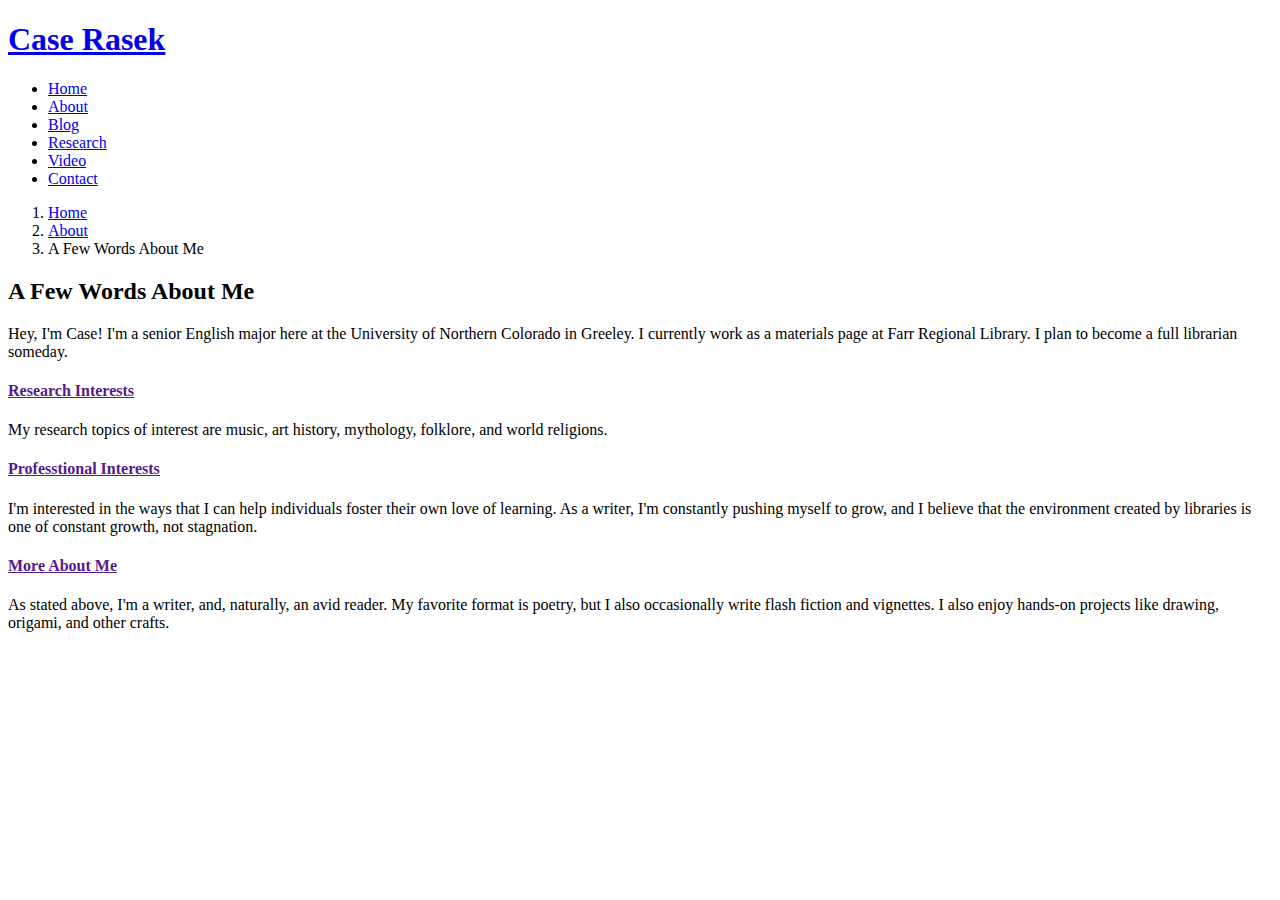
==== about.html @ d46ea411 "Changed the about page TEXT" ====
<!DOCTYPE html>
<html lang="en">

<head>
  <meta charset="utf-8">
  <meta content="width=device-width, initial-scale=1.0" name="viewport">

  <title>A Few Words About Me</title>
  <meta name="description" content="This page is an overview of my professional and personal interests" >
  <meta name="keywords" content="Case Rasek, about me" >

  <!-- Favicons -->
  <link href="assets/img/cat-favicon.png" rel="icon">
  <link href="assets/img/apple-touch-icon.png" rel="apple-touch-icon">

  <!-- Google Fonts -->
  <link href="https://fonts.googleapis.com/css?family=Open+Sans:300,300i,400,400i,700,700i|Poppins:300,400,500,700" rel="stylesheet">

  <!-- Vendor CSS Files -->
  <link href="assets/vendor/aos/aos.css" rel="stylesheet">
  <link href="assets/vendor/bootstrap/css/bootstrap.min.css" rel="stylesheet">
  <link href="assets/vendor/bootstrap-icons/bootstrap-icons.css" rel="stylesheet">
  <link href="assets/vendor/boxicons/css/boxicons.min.css" rel="stylesheet">
  <link href="assets/vendor/glightbox/css/glightbox.min.css" rel="stylesheet">
  <link href="assets/vendor/swiper/swiper-bundle.min.css" rel="stylesheet">

  <!-- Template Main CSS File -->
  <link href="assets/css/style.css" rel="stylesheet">

</head>

<body>

  <!-- ======= Header ======= -->
  <header id="header" class="fixed-top d-flex align-items-center ">
    <div class="container d-flex justify-content-between align-items-center">

      <div id="logo">
        <h1><a href="index.html">Case Rasek</a></h1> <!-- use this to place your name at the top left of the page THIS IS A TEST OF WEB VSTUDIO-->
      </div>

      <nav id="navbar" class="navbar">
        <ul>
          <li><a class="nav-link scrollto " href="index.html">Home</a></li>
          <li><a class="nav-link scrollto active" href="about.html">About</a></li>
          <li><a class="nav-link scrollto" href="blog.html">Blog</a></li>
          <li><a class="nav-link scrollto" href="research1.html">Research</a></li>
          <li><a class="nav-link scrollto" href="video.html">Video</a></li>
          <li><a class="nav-link scrollto" href="contact.html">Contact</a></li>
        </ul>
        <i class="bi bi-list mobile-nav-toggle"></i>
      </nav><!-- .navbar -->
    </div>
  </header><!-- End Header -->

  <main id="main">

    <!-- ======= Breadcrumbs Section ======= -->
    <section class="breadcrumbs">
      <div class="container">

        <div class="d-flex justify-content-between align-items-center">
          <ol>
            <li><a href="index.html">Home</a></li>
            <li><a href="about.html">About</a></li>
            <li>A Few Words About Me</li>
          </ol>
        </div>

      </div>
    </section><!-- Breadcrumbs Section -->

    <!-- ======= About Section ======= -->
    <section id="about">
      <div class="container" data-aos="fade-up">
        <div class="row about-container">

          <div class="col-lg-6 content order-lg-1 order-2">
            <h2 class="title">A Few Words About Me</h2>
            <p>
              Hey, I'm Case! I'm a senior English major here at the University of Northern Colorado in Greeley. I currently work as a materials page at Farr Regional Library. I plan to become a full librarian someday.
            </p>

            <div class="icon-box" data-aos="fade-up" data-aos-delay="100">
              <div class="icon"><i class="bi bi-briefcase"></i></div>
              <h4 class="title"><a href="">Research Interests</a></h4>
              <p class="description">My research topics of interest are music, art history, mythology, folklore, and world religions.</p>
            </div>

            <div class="icon-box" data-aos="fade-up" data-aos-delay="200">
              <div class="icon"><i class="bi bi-card-checklist"></i></div>
              <h4 class="title"><a href="">Professtional Interests</a></h4>
              <p class="description">I'm interested in the ways that I can help individuals foster their own love of learning. As a writer, I'm constantly pushing myself to grow, and I believe that the environment created by libraries is one of constant growth, not stagnation.</p>
            </div>

            <div class="icon-box" data-aos="fade-up" data-aos-delay="300">
              <div class="icon"><i class="bi bi-binoculars"></i></div>
              <h4 class="title"><a href="">More About Me</a></h4>
              <p class="description">As stated above, I'm a writer, and, naturally, an avid reader. My favorite format is poetry, but I also occasionally write flash fiction and vignettes. I also enjoy hands-on projects like drawing, origami, and other crafts.</p>
            </div>

          </div>

          <div class="col-lg-6 background order-lg-2 order-1" data-aos="fade-left" data-aos-delay="100"></div>
        </div>

      </div>
    </section><!-- End About Section -->

  </main><!-- End #main -->

  <a href="#" class="back-to-top d-flex align-items-center justify-content-center"><i class="bi bi-arrow-up-short"></i></a>

  <!-- Vendor JS Files -->
  <script src="assets/vendor/purecounter/purecounter.js"></script>
  <script src="assets/vendor/aos/aos.js"></script>
  <script src="assets/vendor/bootstrap/js/bootstrap.bundle.min.js"></script>
  <script src="assets/vendor/glightbox/js/glightbox.min.js"></script>
  <script src="assets/vendor/isotope-layout/isotope.pkgd.min.js"></script>
  <script src="assets/vendor/swiper/swiper-bundle.min.js"></script>
  <script src="assets/vendor/php-email-form/validate.js"></script>

  <!-- Template Main JS File -->
  <script src="assets/js/main.js"></script>

</body>

</html>
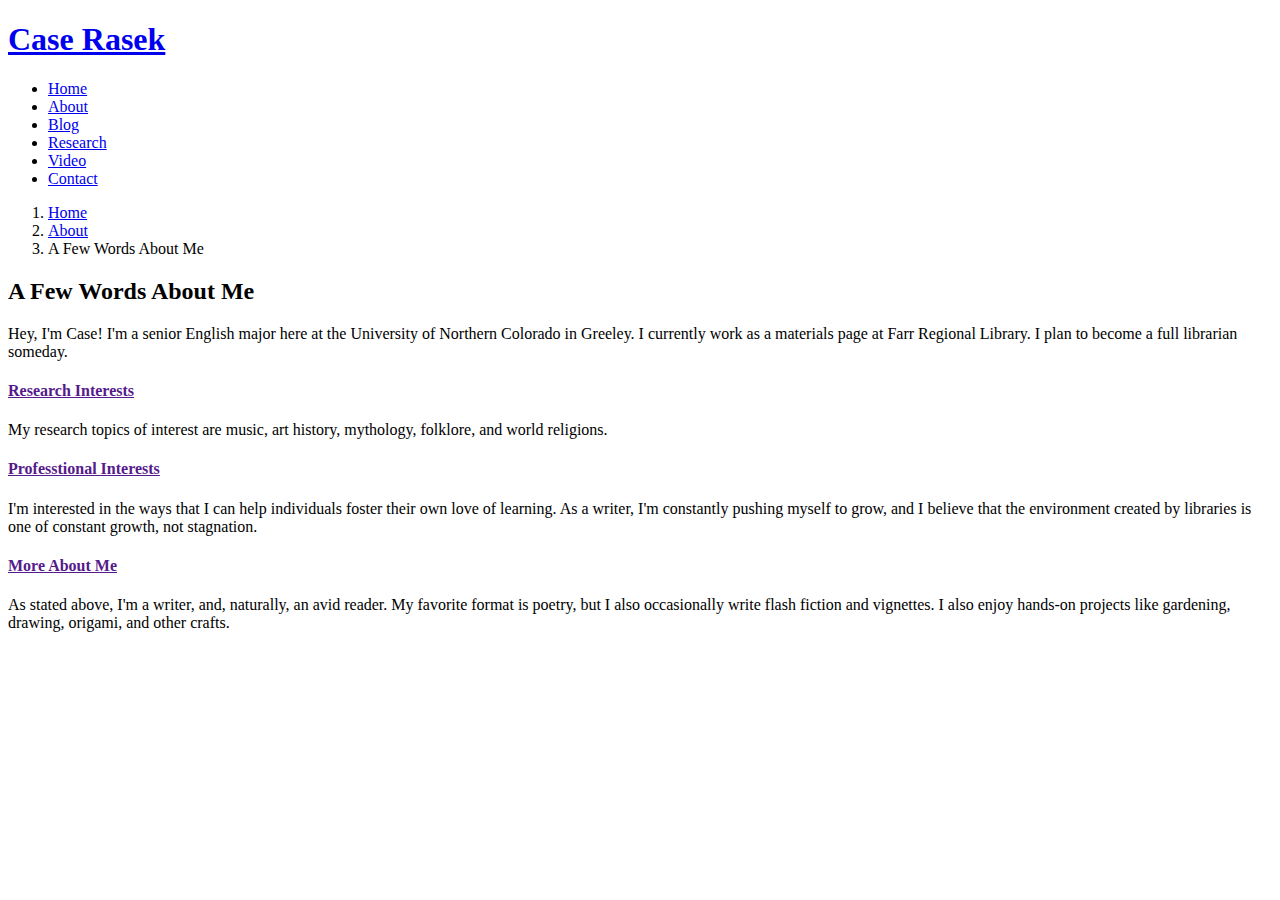
==== commit 4907dec0: "added gardening to my hobbies" ====
--- a/about.html
+++ b/about.html
@@ -96,7 +96,7 @@
             <div class="icon-box" data-aos="fade-up" data-aos-delay="300">
               <div class="icon"><i class="bi bi-binoculars"></i></div>
               <h4 class="title"><a href="">More About Me</a></h4>
-              <p class="description">As stated above, I'm a writer, and, naturally, an avid reader. My favorite format is poetry, but I also occasionally write flash fiction and vignettes. I also enjoy hands-on projects like drawing, origami, and other crafts.</p>
+              <p class="description">As stated above, I'm a writer, and, naturally, an avid reader. My favorite format is poetry, but I also occasionally write flash fiction and vignettes. I also enjoy hands-on projects like gardening, drawing, origami, and other crafts.</p>
             </div>
 
           </div>
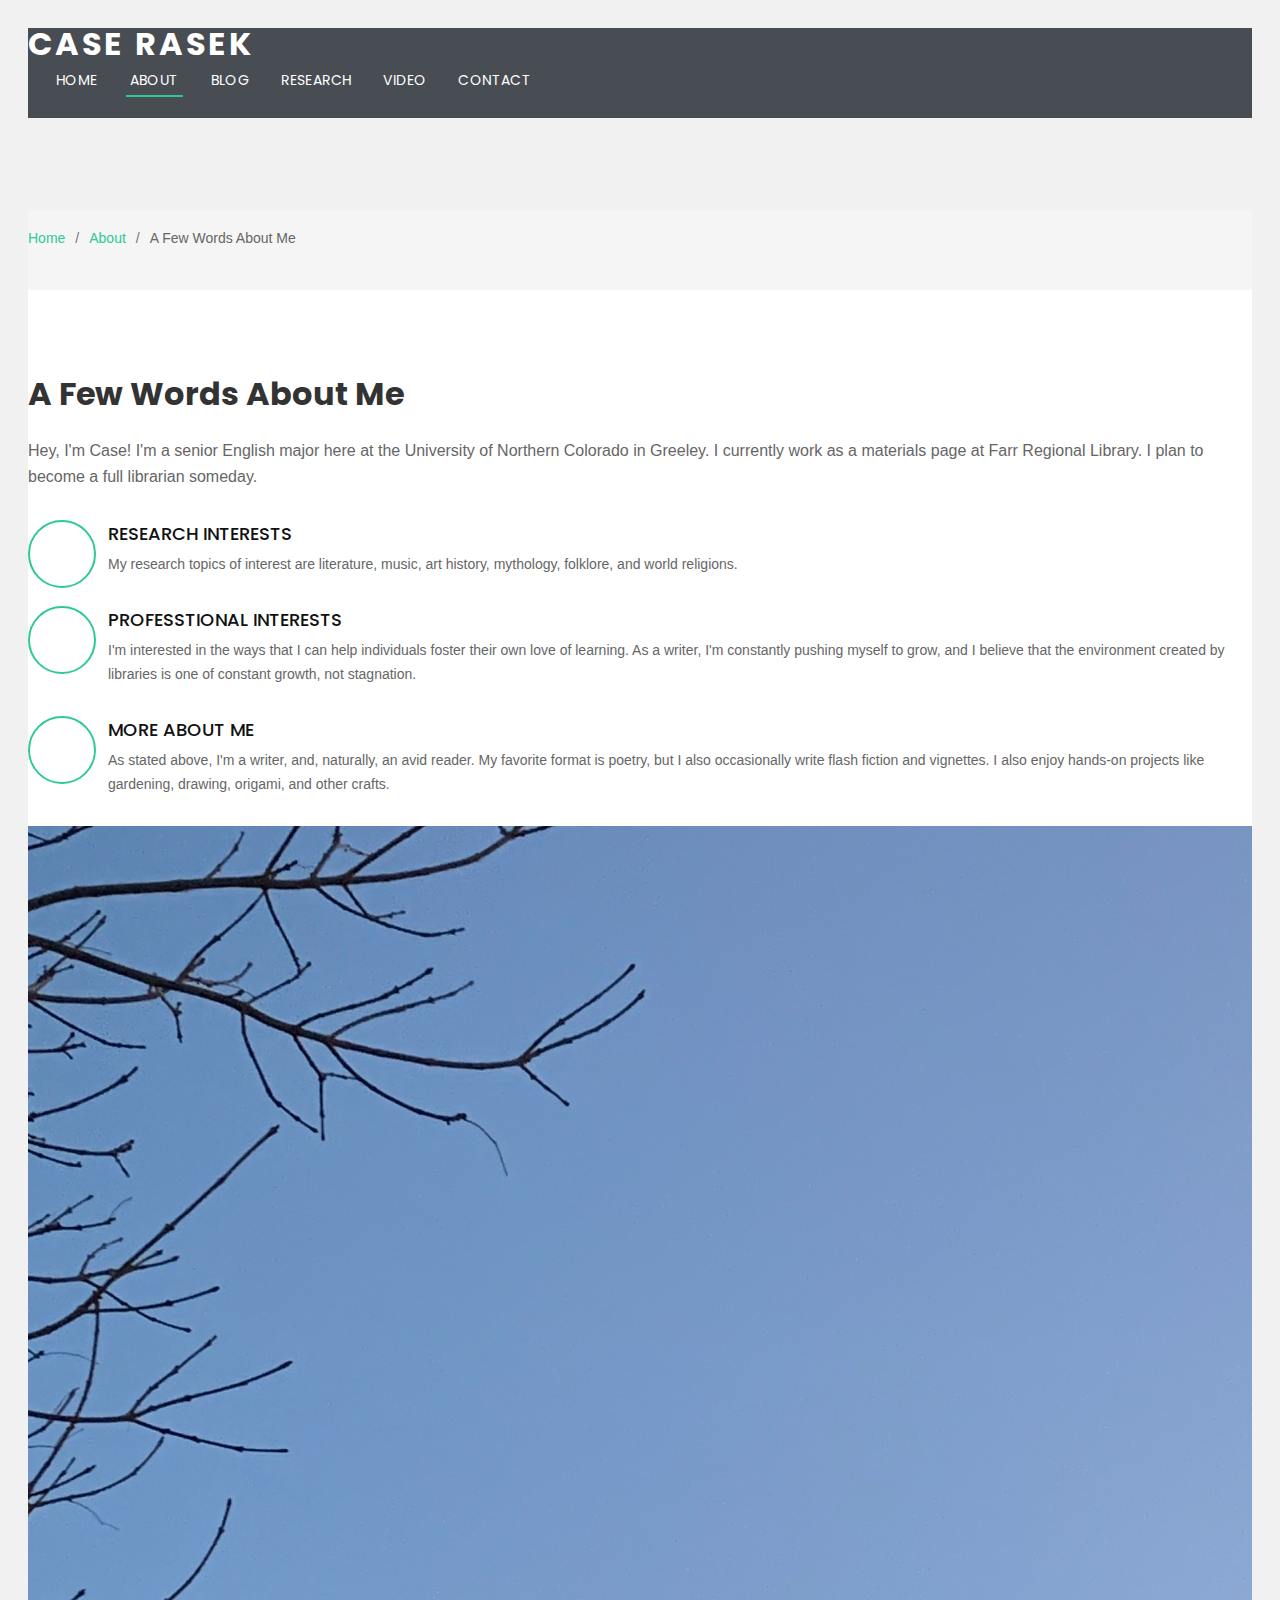
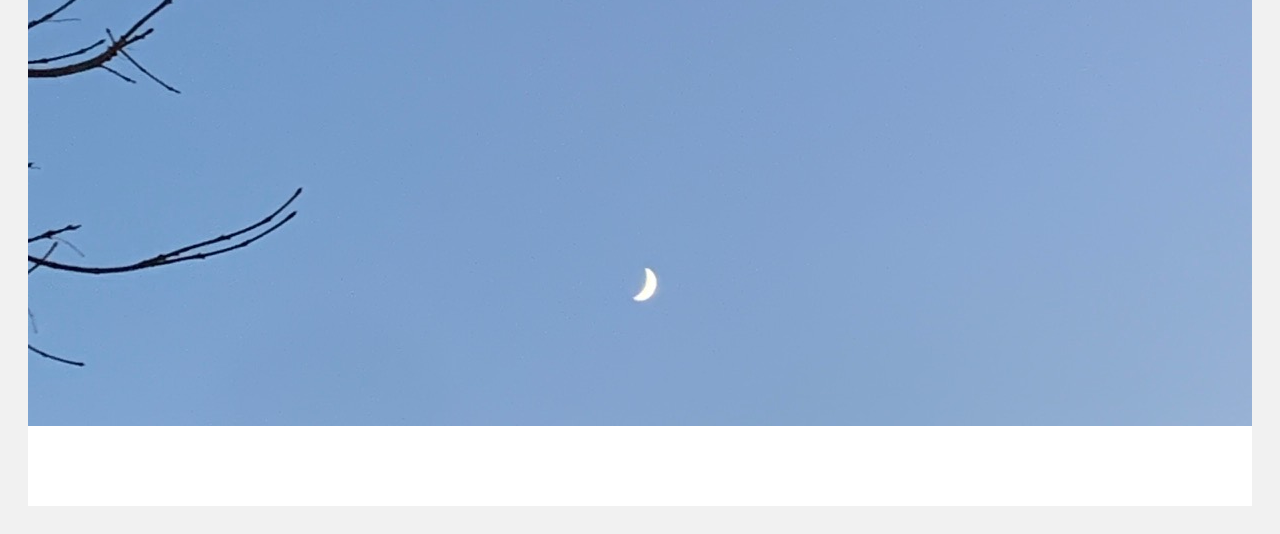
==== commit 1bead21f: "added a little more to bio of about me" ====
--- a/about.html
+++ b/about.html
@@ -84,7 +84,7 @@
             <div class="icon-box" data-aos="fade-up" data-aos-delay="100">
               <div class="icon"><i class="bi bi-briefcase"></i></div>
               <h4 class="title"><a href="">Research Interests</a></h4>
-              <p class="description">My research topics of interest are music, art history, mythology, folklore, and world religions.</p>
+              <p class="description">My research topics of interest are literature, music, art history, mythology, folklore, and world religions.</p>
             </div>
 
             <div class="icon-box" data-aos="fade-up" data-aos-delay="200">
--- a/assets/css/style.css
+++ b/assets/css/style.css
@@ -0,0 +1,1028 @@
+/**
+* Template Name: Regna - v4.7.0
+* Template URL: https://bootstrapmade.com/regna-bootstrap-onepage-template/
+* Author: BootstrapMade.com
+* License: https://bootstrapmade.com/license/
+*/
+
+/*--------------------------------------------------------------
+# General
+--------------------------------------------------------------*/
+body {
+  background: #fff;
+  color: #666666;
+  font-family: "Open Sans", sans-serif;
+}
+
+a {
+  color: #2dc997;
+  text-decoration: none;
+}
+
+a:hover, a:active, a:focus {
+  color: #2dca98;
+  outline: none;
+  text-decoration: none;
+}
+
+p {
+  padding: 0;
+  margin: 0 0 30px 0;
+}
+
+h1, h2, h3, h4, h5, h6 {
+  font-family: "Poppins", sans-serif;
+  font-weight: 400;
+  margin: 0 0 20px 0;
+  padding: 0;
+}
+
+/*--------------------------------------------------------------
+# Back to top button
+--------------------------------------------------------------*/
+.back-to-top {
+  position: fixed;
+  visibility: hidden;
+  opacity: 0;
+  right: 15px;
+  bottom: 15px;
+  z-index: 996;
+  background: #2dc997;
+  width: 40px;
+  height: 40px;
+  border-radius: 4px;
+  transition: all 0.4s;
+}
+.back-to-top i {
+  font-size: 28px;
+  color: #fff;
+  line-height: 0;
+}
+.back-to-top:hover {
+  background: #49d6a9;
+  color: #fff;
+}
+.back-to-top.active {
+  visibility: visible;
+  opacity: 1;
+}
+
+/*--------------------------------------------------------------
+# Disable AOS delay on mobile
+--------------------------------------------------------------*/
+@media screen and (max-width: 768px) {
+  [data-aos-delay] {
+    transition-delay: 0 !important;
+  }
+}
+/*--------------------------------------------------------------
+# Header
+--------------------------------------------------------------*/
+#header {
+  height: 90px;
+  transition: all 0.5s;
+  z-index: 997;
+  background: rgba(52, 59, 64, 0.9);
+}
+#header #logo h1 {
+  font-size: 32px;
+  margin: 0;
+  line-height: 1;
+  font-family: "Poppins", sans-serif;
+  font-weight: 700;
+  letter-spacing: 3px;
+  text-transform: uppercase;
+}
+#header #logo h1 a, #header #logo h1 a:hover {
+  color: #fff;
+}
+#header #logo img {
+  padding: 0;
+  margin: 0;
+}
+#header.header-transparent {
+  background: transparent;
+}
+#header.header-scrolled {
+  background: rgba(52, 59, 64, 0.9);
+  height: 70px;
+  transition: all 0.5s;
+}
+
+.scrolled-offset {
+  margin-top: 70px;
+}
+
+/*--------------------------------------------------------------
+# Navigation Menu
+--------------------------------------------------------------*/
+/**
+* Desktop Navigation 
+*/
+.navbar {
+  padding: 0;
+}
+.navbar ul {
+  margin: 0;
+  padding: 0;
+  display: flex;
+  list-style: none;
+  align-items: center;
+}
+.navbar li {
+  position: relative;
+}
+.navbar > ul > li {
+  white-space: nowrap;
+  padding: 10px 0 10px 24px;
+}
+.navbar a, .navbar a:focus {
+  display: flex;
+  align-items: center;
+  justify-content: space-between;
+  font-family: "Poppins", sans-serif;
+  color: #fff;
+  font-size: 14px;
+  padding: 0 4px;
+  white-space: nowrap;
+  transition: 0.3s;
+  letter-spacing: 0.4px;
+  position: relative;
+  text-transform: uppercase;
+}
+.navbar a i, .navbar a:focus i {
+  font-size: 12px;
+  line-height: 0;
+  margin-left: 5px;
+}
+.navbar > ul > li > a:before {
+  content: "";
+  position: absolute;
+  width: 100%;
+  height: 2px;
+  bottom: -6px;
+  left: 0;
+  background-color: #2dc997;
+  visibility: hidden;
+  transform: scaleX(0);
+  transition: all 0.3s ease-in-out 0s;
+}
+.navbar a:hover:before, .navbar li:hover > a:before, .navbar .active:before {
+  visibility: visible;
+  transform: scaleX(1);
+}
+.navbar a:hover, .navbar .active, .navbar .active:focus, .navbar li:hover > a {
+  color: #fff;
+}
+.navbar .dropdown ul {
+  display: block;
+  position: absolute;
+  left: 24px;
+  top: calc(100% + 30px);
+  margin: 0;
+  padding: 10px 0;
+  z-index: 99;
+  opacity: 0;
+  visibility: hidden;
+  background: #fff;
+  box-shadow: 0px 0px 30px rgba(127, 137, 161, 0.25);
+  transition: 0.3s;
+}
+.navbar .dropdown ul li {
+  min-width: 200px;
+}
+.navbar .dropdown ul a {
+  padding: 10px 20px;
+  font-size: 14px;
+  text-transform: none;
+  color: #666666;
+}
+.navbar .dropdown ul a i {
+  font-size: 12px;
+}
+.navbar .dropdown ul a:hover, .navbar .dropdown ul .active:hover, .navbar .dropdown ul li:hover > a {
+  color: #2dc997;
+}
+.navbar .dropdown:hover > ul {
+  opacity: 1;
+  top: 100%;
+  visibility: visible;
+}
+.navbar .dropdown .dropdown ul {
+  top: 0;
+  left: calc(100% - 30px);
+  visibility: hidden;
+}
+.navbar .dropdown .dropdown:hover > ul {
+  opacity: 1;
+  top: 0;
+  left: 100%;
+  visibility: visible;
+}
+@media (max-width: 1366px) {
+  .navbar .dropdown .dropdown ul {
+    left: -90%;
+  }
+  .navbar .dropdown .dropdown:hover > ul {
+    left: -100%;
+  }
+}
+
+/**
+* Mobile Navigation 
+*/
+.mobile-nav-toggle {
+  color: #fff;
+  font-size: 28px;
+  cursor: pointer;
+  display: none;
+  line-height: 0;
+  transition: 0.5s;
+}
+
+@media (max-width: 991px) {
+  .mobile-nav-toggle {
+    display: block;
+  }
+
+  .navbar ul {
+    display: none;
+  }
+}
+.navbar-mobile {
+  position: fixed;
+  overflow: hidden;
+  top: 0;
+  right: 0;
+  left: 0;
+  bottom: 0;
+  background: rgba(77, 77, 77, 0.9);
+  transition: 0.3s;
+  z-index: 999;
+}
+.navbar-mobile .mobile-nav-toggle {
+  position: absolute;
+  top: 15px;
+  right: 15px;
+}
+.navbar-mobile ul {
+  display: block;
+  position: absolute;
+  top: 55px;
+  right: 15px;
+  bottom: 15px;
+  left: 15px;
+  padding: 10px 0;
+  background-color: #fff;
+  overflow-y: auto;
+  transition: 0.3s;
+}
+.navbar-mobile > ul > li {
+  padding: 0;
+}
+.navbar-mobile a:hover:before, .navbar-mobile li:hover > a:before, .navbar-mobile .active:before {
+  visibility: hidden;
+}
+.navbar-mobile a, .navbar-mobile a:focus {
+  padding: 10px 20px;
+  font-size: 15px;
+  color: #666666;
+}
+.navbar-mobile a:hover, .navbar-mobile .active, .navbar-mobile li:hover > a {
+  color: #2dc997;
+}
+.navbar-mobile .getstarted, .navbar-mobile .getstarted:focus {
+  margin: 15px;
+}
+.navbar-mobile .dropdown ul {
+  position: static;
+  display: none;
+  margin: 10px 20px;
+  padding: 10px 0;
+  z-index: 99;
+  opacity: 1;
+  visibility: visible;
+  background: #fff;
+  box-shadow: 0px 0px 30px rgba(127, 137, 161, 0.25);
+}
+.navbar-mobile .dropdown ul li {
+  min-width: 200px;
+}
+.navbar-mobile .dropdown ul a {
+  padding: 10px 20px;
+}
+.navbar-mobile .dropdown ul a i {
+  font-size: 12px;
+}
+.navbar-mobile .dropdown ul a:hover, .navbar-mobile .dropdown ul .active:hover, .navbar-mobile .dropdown ul li:hover > a {
+  color: #2dc997;
+}
+.navbar-mobile .dropdown > .dropdown-active {
+  display: block;
+}
+
+/*--------------------------------------------------------------
+# Hero Section
+--------------------------------------------------------------*/
+#hero {
+  width: 100%;
+  height: 100vh;
+  background: url(../img/hero-bg.jpg) top center;
+  background-size: cover;
+  position: relative;
+}
+@media (min-width: 1024px) {
+  #hero {
+    background-attachment: fixed;
+  }
+}
+#hero:before {
+  content: "";
+  background: rgba(0, 0, 0, 0.6);
+  position: absolute;
+  bottom: 0;
+  top: 0;
+  left: 0;
+  right: 0;
+}
+#hero .hero-container {
+  position: absolute;
+  bottom: 0;
+  top: 0;
+  left: 0;
+  right: 0;
+  display: flex;
+  justify-content: center;
+  align-items: center;
+  flex-direction: column;
+  text-align: center;
+}
+#hero h1 {
+  margin: 30px 0 10px 0;
+  font-size: 48px;
+  font-weight: 700;
+  line-height: 56px;
+  text-transform: uppercase;
+  color: #fff;
+}
+@media (max-width: 768px) {
+  #hero h1 {
+    font-size: 28px;
+    line-height: 36px;
+  }
+}
+#hero h2 {
+  color: #eee;
+  margin-bottom: 50px;
+  font-size: 24px;
+}
+@media (max-width: 768px) {
+  #hero h2 {
+    font-size: 18px;
+    line-height: 24px;
+    margin-bottom: 30px;
+  }
+}
+#hero .btn-get-started {
+  font-family: "Poppins", sans-serif;
+  text-transform: uppercase;
+  font-weight: 500;
+  font-size: 16px;
+  letter-spacing: 1px;
+  display: inline-block;
+  padding: 8px 28px;
+  border-radius: 50px;
+  transition: 0.5s;
+  margin: 10px;
+  border: 2px solid #fff;
+  color: #fff;
+}
+#hero .btn-get-started:hover {
+  background: #2dc997;
+  border: 2px solid #2dc997;
+}
+
+/*--------------------------------------------------------------
+# Sections
+--------------------------------------------------------------*/
+section {
+  overflow: hidden;
+}
+
+/* Sections Header
+--------------------------------*/
+.section-header .section-title {
+  font-size: 32px;
+  color: #111;
+  text-transform: uppercase;
+  text-align: center;
+  font-weight: 700;
+  margin-bottom: 5px;
+}
+.section-header .section-description {
+  text-align: center;
+  padding-bottom: 40px;
+  color: #999;
+}
+
+/*--------------------------------------------------------------
+# Breadcrumbs
+--------------------------------------------------------------*/
+.breadcrumbs {
+  padding: 20px 0;
+  background-color: whitesmoke;
+  min-height: 40px;
+  margin-top: 92px;
+}
+.breadcrumbs h2 {
+  font-size: 24px;
+  font-weight: 300;
+  margin: 0;
+}
+@media (max-width: 992px) {
+  .breadcrumbs h2 {
+    margin: 0 0 10px 0;
+  }
+}
+.breadcrumbs ol {
+  display: flex;
+  flex-wrap: wrap;
+  list-style: none;
+  padding: 0;
+  margin: 0;
+  font-size: 14px;
+}
+.breadcrumbs ol li + li {
+  padding-left: 10px;
+}
+.breadcrumbs ol li + li::before {
+  display: inline-block;
+  padding-right: 10px;
+  color: #6c757d;
+  content: "/";
+}
+@media (max-width: 768px) {
+  .breadcrumbs .d-flex {
+    display: block !important;
+  }
+  .breadcrumbs ol {
+    display: block;
+  }
+  .breadcrumbs ol li {
+    display: inline-block;
+  }
+}
+
+/* A Few Words About Me Section
+--------------------------------*/
+#about {
+  background: #fff;
+  padding: 80px 0;
+}
+#about .about-container .background {
+  min-height: 1200px;
+  background: url(../img/skypfp444.JPG?raw=true) center top no-repeat; /* this sets the image and properties on the about page */
+  margin-bottom: 0px;
+}
+#about .about-container .content {
+  background: #fff;
+}
+#about .about-container .title {
+  color: #333;
+  font-weight: 700;
+  font-size: 32px;
+}
+@media (max-width: 768px) {
+  #about .about-container .title {
+    padding-top: 15px;
+  }
+}
+#about .about-container p {
+  line-height: 26px;
+}
+#about .about-container p:last-child {
+  margin-bottom: 0;
+}
+#about .about-container .icon-box {
+  background: #fff;
+  background-size: cover;
+  padding: 0 0 30px 0;
+}
+#about .about-container .icon-box .icon {
+  float: left;
+  background: #fff;
+  width: 64px;
+  height: 64px;
+  display: flex;
+  justify-content: center;
+  align-items: center;
+  flex-direction: column;
+  text-align: center;
+  border-radius: 50%;
+  border: 2px solid #2dc997;
+}
+#about .about-container .icon-box .icon i {
+  color: #2dc997;
+  font-size: 24px;
+  line-height: 0;
+}
+#about .about-container .icon-box .title {
+  margin-left: 80px;
+  font-weight: 500;
+  margin-bottom: 5px;
+  font-size: 18px;
+  text-transform: uppercase;
+}
+#about .about-container .icon-box .title a {
+  color: #111;
+}
+#about .about-container .icon-box .description {
+  margin-left: 80px;
+  line-height: 24px;
+  font-size: 14px;
+}
+
+/* Blog Section
+--------------------------------*/
+body {
+  font-family: Arial;
+  padding: 20px;
+  background: #f1f1f1;
+}
+
+/* Header/Blog Title */
+.header {
+  padding: 30px;
+  font-size: 40px;
+  text-align: center;
+  background: white;
+}
+
+/* Create two unequal columns that floats next to each other */
+/* Left column */
+.leftcolumn {
+  float: left;
+  width: 75%;
+}
+
+/* Right column */
+.rightcolumn {
+  float: right;
+  width: 25%;
+  padding-left: 20px;
+}
+
+/* Blog image */
+.blogimg {
+  background-color: rgb(253, 250, 250);
+  width: 70%;
+  padding: 1px;
+}
+
+/* Add a card effect for articles */
+.card {
+  background-color: rgb(250, 248, 248);
+  padding: 20px;
+  margin-top: 20px;
+}
+
+/* Clear floats after the columns */
+.row:after {
+  content: "";
+  display: table;
+  clear: both;
+}
+
+/* Services Section
+--------------------------------*/
+#services {
+  background: #fff;
+  background-size: cover;
+  padding: 80px 0 60px 0;
+}
+#services .box {
+  padding: 50px 20px;
+  margin-bottom: 50px;
+  text-align: center;
+  border: 1px solid #e6e6e6;
+  height: 200px;
+  position: relative;
+  background: #fafafa;
+}
+#services .icon {
+  position: absolute;
+  top: -36px;
+  left: calc(50% - 36px);
+  transition: 0.2s;
+  border-radius: 50%;
+  border: 6px solid #fff;
+  display: flex;
+  justify-content: center;
+  align-items: center;
+  flex-direction: column;
+  text-align: center;
+  width: 72px;
+  height: 72px;
+  background: #2dc997;
+}
+#services .icon a {
+  display: inline-block;
+}
+#services .icon i {
+  color: #fff;
+  font-size: 24px;
+  line-height: 0;
+}
+#services .box:hover .icon {
+  background: #fff;
+  border: 2px solid #2dc997;
+}
+#services .box:hover .icon i {
+  color: #2dc997;
+}
+#services .box:hover .icon a {
+  color: #2dc997;
+}
+#services .title {
+  font-weight: 700;
+  font-size: 18px;
+  margin-bottom: 15px;
+  text-transform: uppercase;
+}
+#services .title a {
+  color: #111;
+}
+#services .description {
+  font-size: 14px;
+  line-height: 24px;
+}
+
+/* Call To Action Section
+--------------------------------*/
+#call-to-action {
+  background: linear-gradient(rgba(0, 0, 0, 0.6), rgba(0, 0, 0, 0.6)), url(../img/call-to-action-bg.jpg) fixed center center;
+  background-size: cover;
+  padding: 80px 0;
+}
+@media (max-width: 1024px) {
+  #call-to-action {
+    background-attachment: scroll;
+  }
+}
+#call-to-action .cta-title {
+  color: #fff;
+  font-size: 28px;
+  font-weight: 700;
+}
+#call-to-action .cta-text {
+  color: #fff;
+}
+@media (min-width: 769px) {
+  #call-to-action .cta-btn-container {
+    display: flex;
+    align-items: center;
+    justify-content: flex-end;
+  }
+}
+#call-to-action .cta-btn {
+  font-family: "Poppins", sans-serif;
+  text-transform: uppercase;
+  font-weight: 500;
+  font-size: 16px;
+  letter-spacing: 1px;
+  display: inline-block;
+  padding: 8px 30px;
+  border-radius: 50px;
+  transition: 0.5s;
+  margin: 10px;
+  border: 2px solid #fff;
+  color: #fff;
+}
+#call-to-action .cta-btn:hover {
+  background: #2dc997;
+  border: 2px solid #2dc997;
+}
+
+/* Research Portfolio Section
+--------------------------------*/
+#portfolio {
+  background: #f7f7f7;
+  padding: 80px 0;
+}
+#portfolio #portfolio-flters {
+  padding: 0;
+  margin: 0 auto 25px auto;
+  list-style: none;
+  text-align: center;
+  border-radius: 50px;
+}
+#portfolio #portfolio-flters li {
+  cursor: pointer;
+  display: inline-block;
+  padding: 12px 18px 14px 18px;
+  font-size: 14px;
+  font-weight: 500;
+  line-height: 1;
+  color: #666666;
+  margin: 0 5px 10px 5px;
+  transition: all ease-in-out 0.3s;
+  background: white;
+  border-radius: 4px;
+}
+#portfolio #portfolio-flters li:hover, #portfolio #portfolio-flters li.filter-active {
+  color: #fff;
+  background: #2dc997;
+}
+#portfolio #portfolio-flters li:last-child {
+  margin-right: 0;
+}
+#portfolio .portfolio-item {
+  margin-bottom: 30px;
+  overflow: hidden;
+}
+#portfolio .portfolio-item img {
+  position: relative;
+  top: 0;
+  transition: all 0.6s cubic-bezier(0.645, 0.045, 0.355, 1);
+}
+#portfolio .portfolio-item .portfolio-info {
+  opacity: 0;
+  position: absolute;
+  left: 12px;
+  right: 12px;
+  bottom: -50px;
+  z-index: 3;
+  transition: all ease-in-out 0.3s;
+  background: #2dc997;
+  padding: 15px 20px;
+}
+#portfolio .portfolio-item .portfolio-info h4 {
+  font-size: 18px;
+  color: #fff;
+  font-weight: 600;
+}
+#portfolio .portfolio-item .portfolio-info p {
+  color: #fff;
+  font-size: 14px;
+  margin-bottom: 0;
+}
+#portfolio .portfolio-item .portfolio-info .preview-link, #portfolio .portfolio-item .portfolio-info .details-link {
+  position: absolute;
+  right: 50px;
+  font-size: 24px;
+  top: calc(50% - 18px);
+  color: white;
+  transition: ease-in-out 0.3s;
+}
+#portfolio .portfolio-item .portfolio-info .preview-link:hover, #portfolio .portfolio-item .portfolio-info .details-link:hover {
+  color: #a4ebd4;
+}
+#portfolio .portfolio-item .portfolio-info .details-link {
+  right: 15px;
+}
+#portfolio .portfolio-item:hover img {
+  top: -30px;
+}
+#portfolio .portfolio-item:hover .portfolio-info {
+  opacity: 1;
+  bottom: 0;
+}
+
+/*--------------------------------------------------------------
+# Research Portfolio Details
+--------------------------------------------------------------*/
+.portfolio-details {
+  padding-top: 40px;
+}
+.portfolio-details .portfolio-details-slider img {
+  width: 100%;
+}
+.portfolio-details .portfolio-details-slider .swiper-pagination {
+  margin-top: 20px;
+  position: relative;
+}
+.portfolio-details .portfolio-details-slider .swiper-pagination .swiper-pagination-bullet {
+  width: 12px;
+  height: 12px;
+  background-color: #fff;
+  opacity: 1;
+  border: 1px solid #2dc997;
+}
+.portfolio-details .portfolio-details-slider .swiper-pagination .swiper-pagination-bullet-active {
+  background-color: #2dc997;
+}
+.portfolio-details .portfolio-info {
+  padding: 30px;
+  box-shadow: 0px 0 30px rgba(102, 102, 102, 0.08);
+}
+.portfolio-details .portfolio-info h3 {
+  font-size: 22px;
+  font-weight: 700;
+  margin-bottom: 20px;
+  padding-bottom: 20px;
+  border-bottom: 1px solid #eee;
+}
+.portfolio-details .portfolio-info ul {
+  list-style: none;
+  padding: 0;
+  font-size: 15px;
+}
+.portfolio-details .portfolio-info ul li + li {
+  margin-top: 10px;
+}
+.portfolio-details .portfolio-description {
+  padding-top: 30px;
+}
+.portfolio-details .portfolio-description h2 {
+  font-size: 26px;
+  font-weight: 700;
+  margin-bottom: 20px;
+}
+.portfolio-details .portfolio-description p {
+  padding: 0;
+}
+
+/* MX Lab Section
+--------------------------------*/
+#team {
+  background: #fff;
+  padding: 80px 0 60px 0;
+}
+#team .member {
+  text-align: center;
+  margin-bottom: 20px;
+}
+#team .member .pic {
+  margin-bottom: 15px;
+  overflow: hidden;
+  height: 260px;
+}
+#team .member .pic img {
+  max-width: 100%;
+}
+#team .member h4 {
+  font-weight: 700;
+  margin-bottom: 2px;
+  font-size: 18px;
+}
+#team .member span {
+  font-style: italic;
+  display: block;
+  font-size: 13px;
+}
+#team .member .social {
+  margin-top: 15px;
+}
+#team .member .social a {
+  color: #b3b3b3;
+}
+#team .member .social a:hover {
+  color: #2dc997;
+}
+#team .member .social i {
+  font-size: 18px;
+  margin: 0 2px;
+}
+
+/* Contact Section
+--------------------------------*/
+#contact {
+  background: #f7f7f7;
+  padding: 80px 0 40px 0;
+}
+#contact #google-map {
+  height: 300px;
+  margin-bottom: 20px;
+}
+#contact .info {
+  color: #333333;
+}
+#contact .info i {
+  font-size: 32px;
+  color: #2dc997;
+  float: left;
+  line-height: 0;
+}
+#contact .info p {
+  padding: 0 0 10px 50px;
+  margin-bottom: 20px;
+  line-height: 22px;
+  font-size: 14px;
+}
+#contact .info .email p {
+  padding-top: 5px;
+}
+#contact .social-links {
+  padding: 20px 0;
+}
+#contact .social-links a {
+  font-size: 18px;
+  background: #333;
+  color: #fff;
+  line-height: 1;
+  border-radius: 50%;
+  text-align: center;
+  width: 36px;
+  height: 36px;
+  transition: 0.3s;
+  display: inline-flex;
+  align-items: center;
+  justify-content: center;
+}
+#contact .social-links a i {
+  line-height: 0;
+}
+#contact .social-links a:hover {
+  background: #2dc997;
+  color: #fff;
+}
+#contact .php-email-form .error-message {
+  display: none;
+  color: #fff;
+  background: #ed3c0d;
+  text-align: left;
+  padding: 15px;
+  font-weight: 600;
+}
+#contact .php-email-form .error-message br + br {
+  margin-top: 25px;
+}
+#contact .php-email-form .sent-message {
+  display: none;
+  color: #fff;
+  background: #18d26e;
+  text-align: center;
+  padding: 15px;
+  font-weight: 600;
+}
+#contact .php-email-form .loading {
+  display: none;
+  background: #fff;
+  text-align: center;
+  padding: 15px;
+}
+#contact .php-email-form .loading:before {
+  content: "";
+  display: inline-block;
+  border-radius: 50%;
+  width: 24px;
+  height: 24px;
+  margin: 0 10px -6px 0;
+  border: 3px solid #18d26e;
+  border-top-color: #eee;
+  -webkit-animation: animate-loading 1s linear infinite;
+  animation: animate-loading 1s linear infinite;
+}
+#contact .php-email-form input, #contact .php-email-form textarea {
+  border-radius: 0;
+  box-shadow: none;
+  font-size: 14px;
+}
+#contact .php-email-form input::focus, #contact .php-email-form textarea::focus {
+  background-color: #2dc997;
+}
+#contact .php-email-form button[type=submit] {
+  background: #2dc997;
+  border: 0;
+  padding: 10px 24px;
+  color: #fff;
+  transition: 0.4s;
+}
+#contact .php-email-form button[type=submit]:hover {
+  background: #51d8ad;
+}
+@-webkit-keyframes animate-loading {
+  0% {
+    transform: rotate(0deg);
+  }
+  100% {
+    transform: rotate(360deg);
+  }
+}
+@keyframes animate-loading {
+  0% {
+    transform: rotate(0deg);
+  }
+  100% {
+    transform: rotate(360deg);
+  }
+}
+
+/*--------------------------------------------------------------
+# Footer
+--------------------------------------------------------------*/
+#footer {
+  background: #343b40;
+  padding: 30px 0;
+  color: #fff;
+  font-size: 14px;
+}
+#footer .copyright {
+  text-align: center;
+}
+#footer .credits {
+  padding-top: 10px;
+  text-align: center;
+  font-size: 13px;
+  color: #ccc;
+}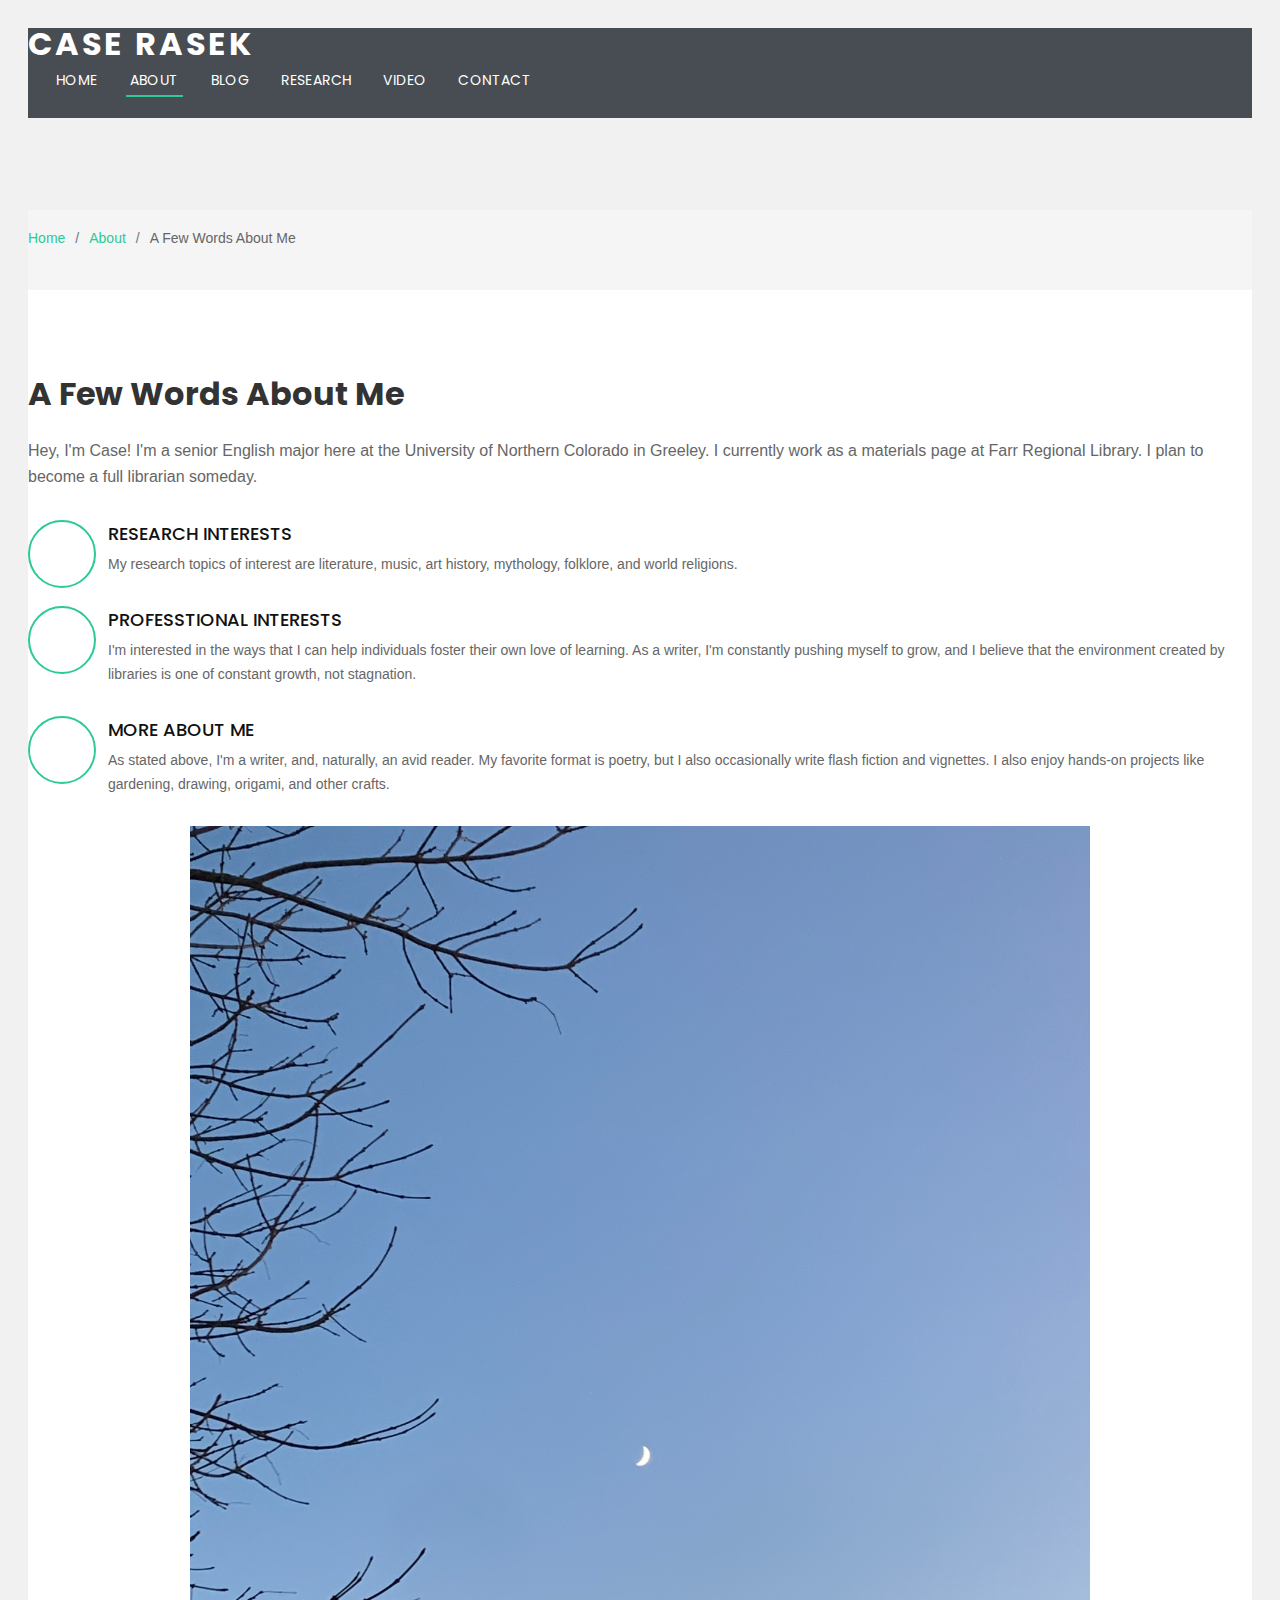
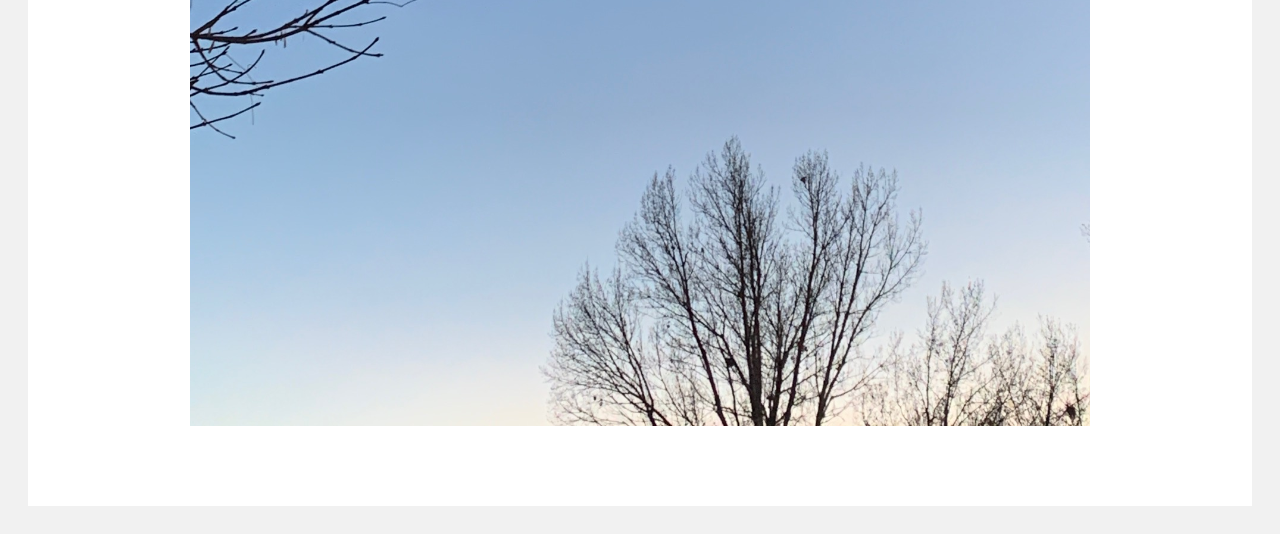
==== commit 1616f13e: "added google tag to header" ====
--- a/about.html
+++ b/about.html
@@ -8,6 +8,14 @@
   <title>A Few Words About Me</title>
   <meta name="description" content="This page is an overview of my professional and personal interests" >
   <meta name="keywords" content="Case Rasek, about me" >
+
+  <!-- Google Tag Manager -->
+<script>(function(w,d,s,l,i){w[l]=w[l]||[];w[l].push({'gtm.start':
+  new Date().getTime(),event:'gtm.js'});var f=d.getElementsByTagName(s)[0],
+  j=d.createElement(s),dl=l!='dataLayer'?'&l='+l:'';j.async=true;j.src=
+  'https://www.googletagmanager.com/gtm.js?id='+i+dl;f.parentNode.insertBefore(j,f);
+  })(window,document,'script','dataLayer','GTM-TP7PJH6V');</script>
+  <!-- End Google Tag Manager -->
 
   <!-- Favicons -->
   <link href="assets/img/cat-favicon.png" rel="icon">
--- a/assets/css/style.css
+++ b/assets/css/style.css
@@ -327,8 +327,8 @@
 #hero {
   width: 100%;
   height: 100vh;
-  background: url(../img/hero-bg.jpg) top center;
-  background-size: cover;
+  background: url(../img/zeusoak.JPG) top center;
+  background-size: contain;
   position: relative;
 }
 @media (min-width: 1024px) {
@@ -483,6 +483,7 @@
   min-height: 1200px;
   background: url(../img/skypfp444.JPG?raw=true) center top no-repeat; /* this sets the image and properties on the about page */
   margin-bottom: 0px;
+  background-size: contain;
 }
 #about .about-container .content {
   background: #fff;
